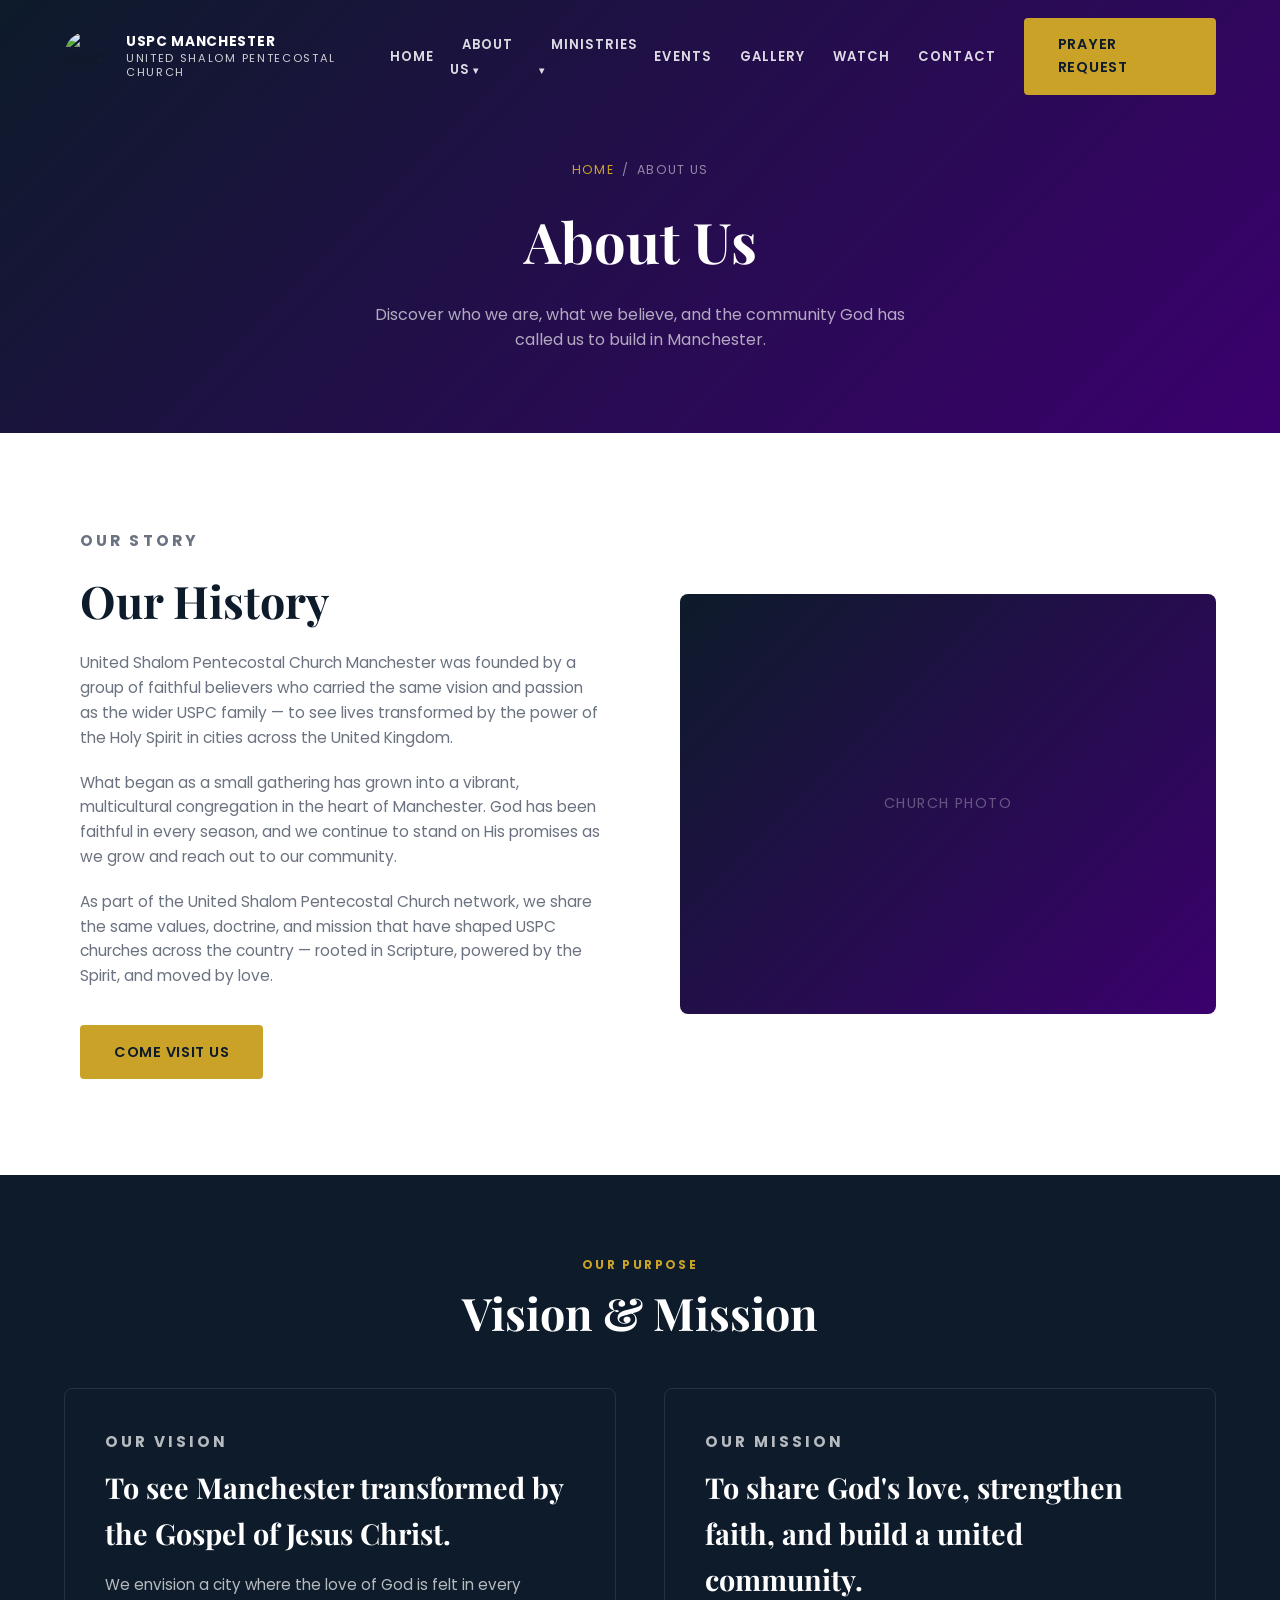
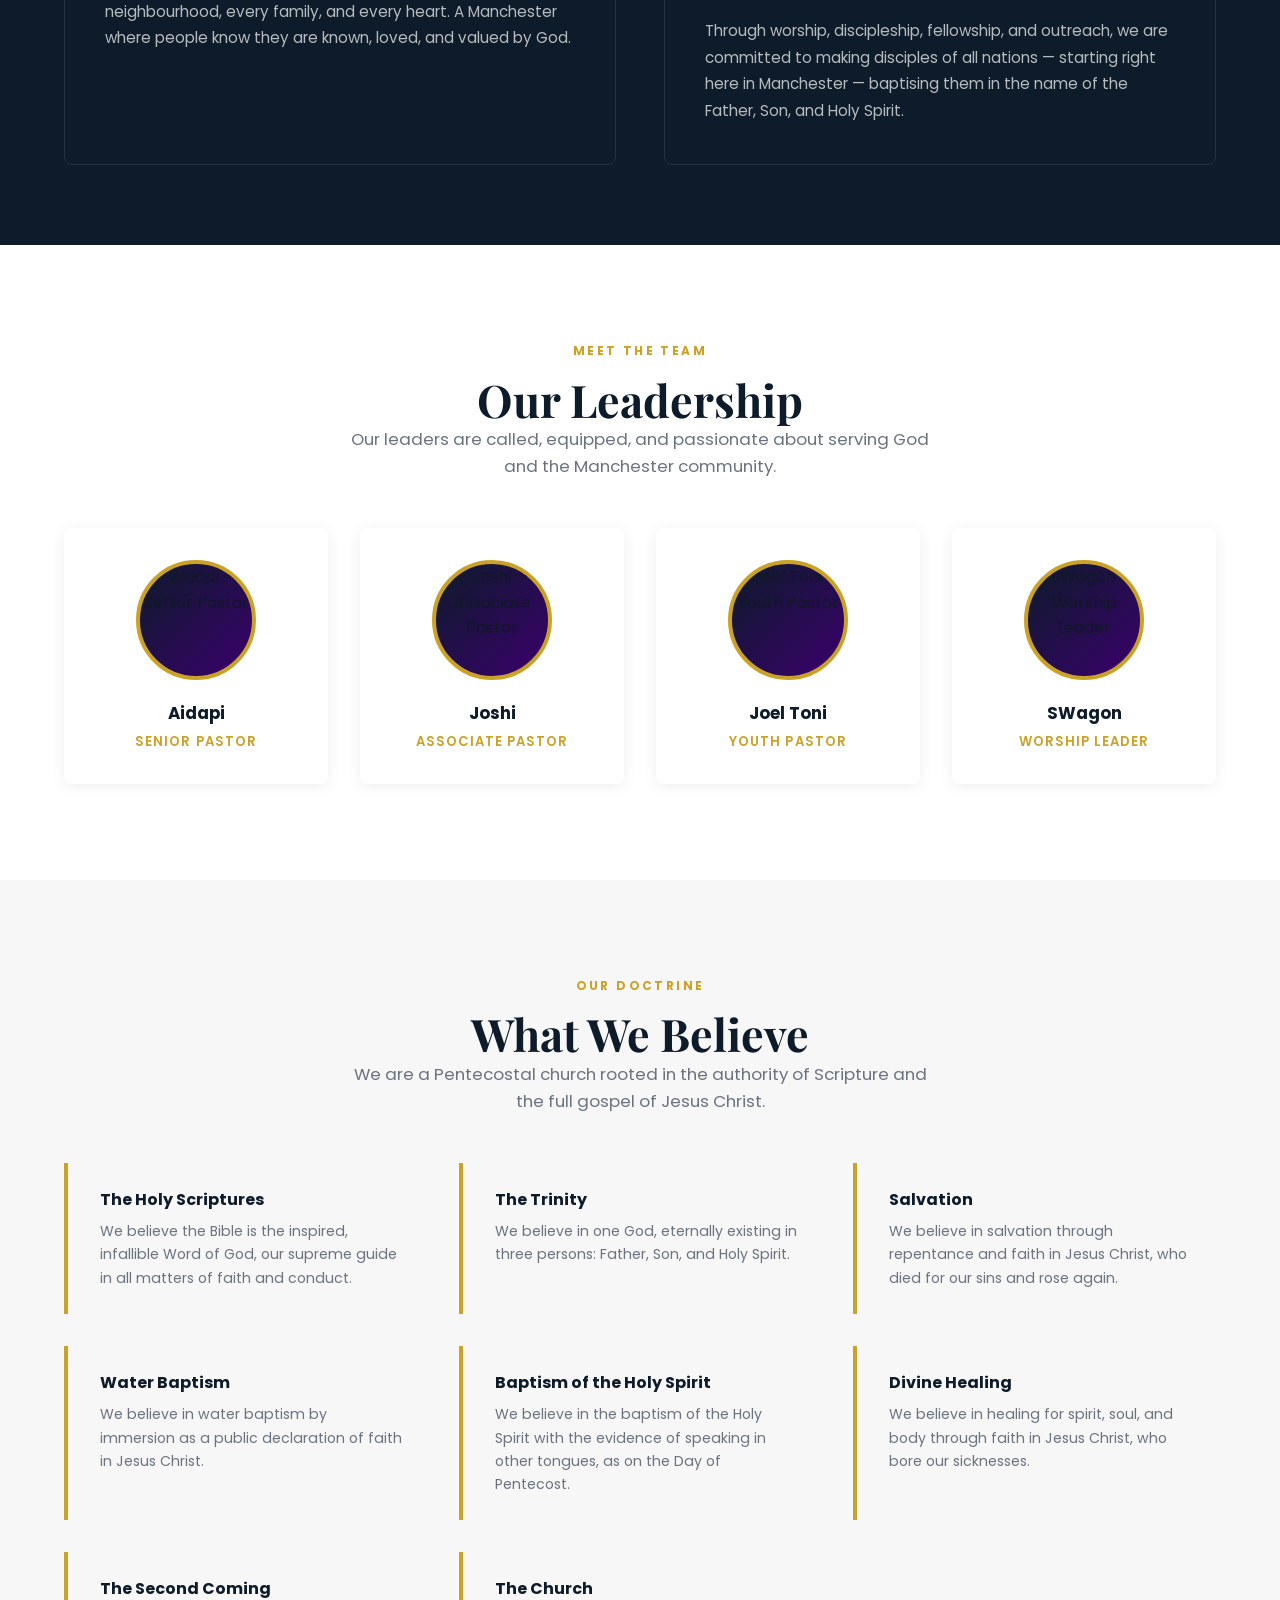
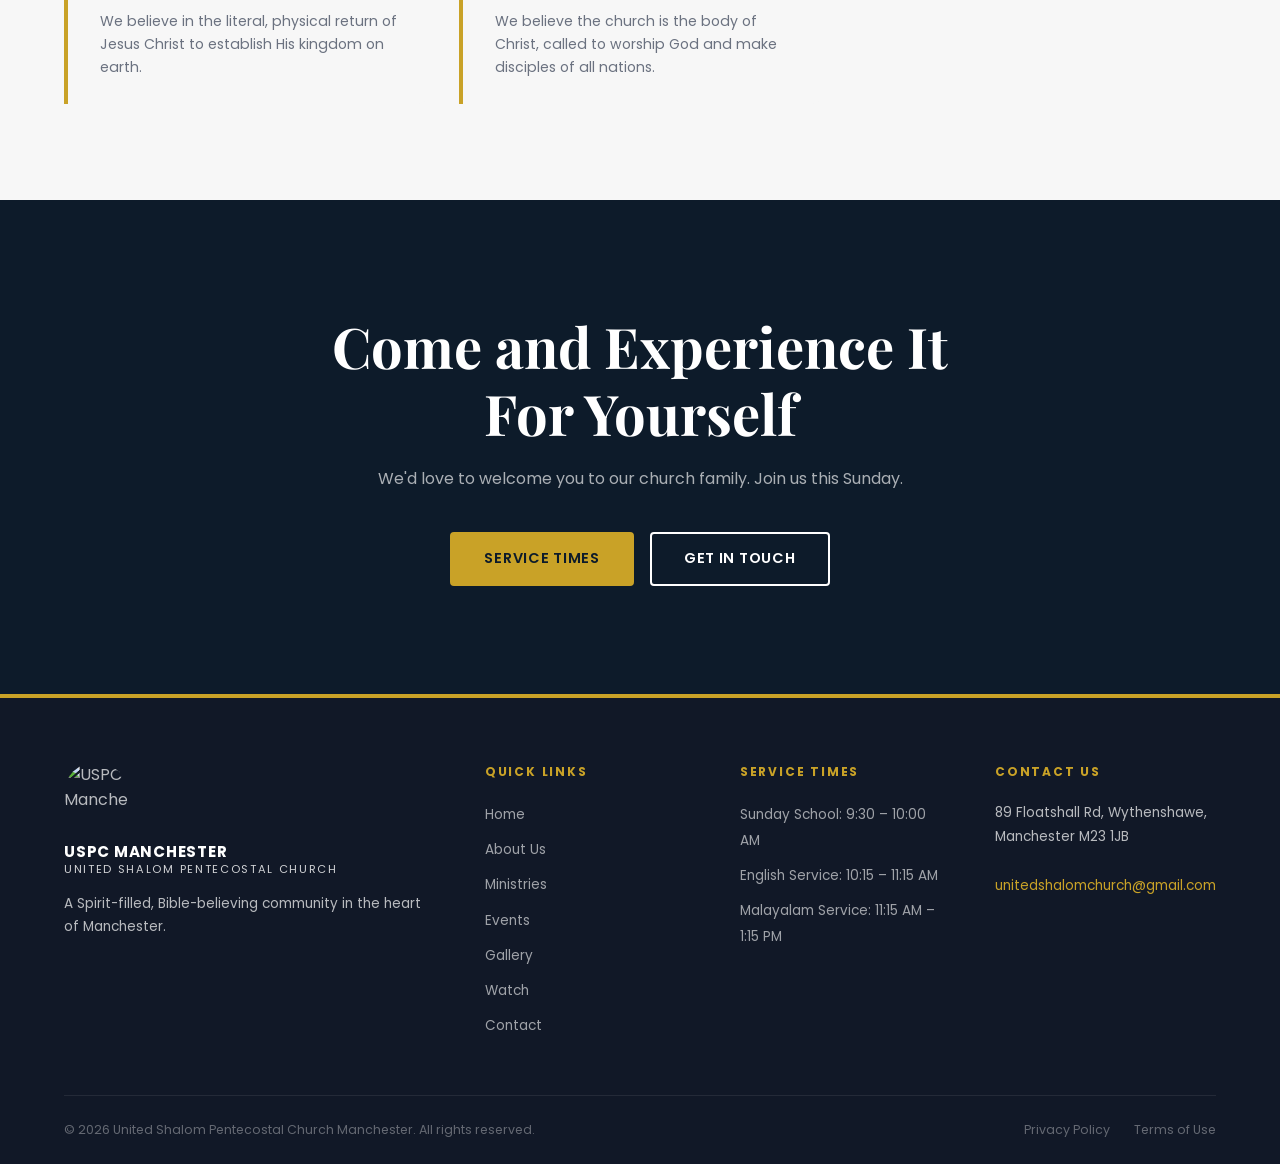
==== about.html @ a1128b27 "Add YouTube integration — Watch page, live widget, and gallery videos New watch.html page with live " ====
<!DOCTYPE html>
<html lang="en">
<head>
  <meta charset="UTF-8" />
  <meta name="viewport" content="width=device-width, initial-scale=1.0" />
  <title>About Us — USPC Manchester</title>
  <meta name="description" content="Learn about United Shalom Pentecostal Church Manchester — our history, vision, mission, leadership, and what we believe." />
  <link rel="preconnect" href="https://fonts.googleapis.com" />
  <link rel="preconnect" href="https://fonts.gstatic.com" crossorigin />
  <link href="https://fonts.googleapis.com/css2?family=Playfair+Display:wght@700&family=Poppins:wght@300;400;600;700&display=swap" rel="stylesheet" />
  <link rel="stylesheet" href="css/styles.css" />
  <link rel="icon" href="https://uspcliverpool.com/wp-content/uploads/2024/11/cropped-cropped-Untitled-1-179x179.png" />
  <style>
    .beliefs-grid {
      display: grid;
      grid-template-columns: repeat(auto-fit, minmax(280px, 1fr));
      gap: 2rem;
      margin-top: 3rem;
    }
    .belief-card {
      border-left: 4px solid var(--gold);
      padding: 1.5rem 1.5rem 1.5rem 2rem;
      background: var(--offwhite);
      border-radius: 0 8px 8px 0;
    }
    .belief-card h3 {
      font-size: 1rem;
      font-weight: 700;
      color: var(--navy);
      margin-bottom: 0.5rem;
    }
    .belief-card p { font-size: 0.88rem; color: var(--gray); line-height: 1.65; }

    .vision-mission {
      background: var(--navy);
      padding: 5rem 0;
    }
    .vm-grid {
      display: grid;
      grid-template-columns: 1fr 1fr;
      gap: 3rem;
    }
    .vm-card {
      padding: 2.5rem;
      border: 1px solid rgba(255,255,255,0.1);
      border-radius: 8px;
    }
    .vm-card h2 {
      font-family: 'Playfair Display', serif;
      font-size: 1.8rem;
      color: var(--white);
      margin-bottom: 1rem;
    }
    .vm-card p { color: rgba(255,255,255,0.7); font-size: 0.95rem; line-height: 1.75; }
    .vm-card .section-label { margin-bottom: 0.5rem; }

    .leadership-section { padding: 6rem 0; }
    .leadership-grid {
      display: grid;
      grid-template-columns: repeat(auto-fit, minmax(220px, 1fr));
      gap: 2rem;
      margin-top: 3rem;
    }
    .leader-card {
      text-align: center;
      padding: 2rem 1.5rem;
      background: var(--white);
      border-radius: 8px;
      box-shadow: 0 2px 16px rgba(0,0,0,0.07);
      transition: transform 0.3s ease;
    }
    .leader-card:hover { transform: translateY(-5px); }
    .leader-avatar {
      width: 120px;
      height: 120px;
      border-radius: 50%;
      margin: 0 auto 1.25rem;
      display: block;
      object-fit: cover;
      object-position: top center;
      border: 4px solid var(--gold);
      background: linear-gradient(135deg, var(--navy), var(--purple));
    }
    .leader-card h3 { font-size: 1.05rem; font-weight: 700; color: var(--navy); }
    .leader-card p { font-size: 0.82rem; color: var(--gold); font-weight: 600; letter-spacing: 0.08em; text-transform: uppercase; margin-top: 0.25rem; }

    @media (max-width: 640px) {
      .vm-grid { grid-template-columns: 1fr; }
    }
  </style>
</head>
<body>

  <!-- NAVBAR -->
  <nav class="navbar scrolled" id="navbar">
    <div class="container">
      <a href="index.html" class="nav-logo">
        <img src="https://uspcliverpool.com/wp-content/uploads/2024/11/cropped-cropped-Untitled-1-179x179.png" alt="USPC Manchester Logo" />
        <div class="nav-logo-text">USPC Manchester<span>United Shalom Pentecostal Church</span></div>
      </a>
      <ul class="nav-menu" id="nav-menu">
        <li><a href="index.html">Home</a></li>
        <li class="has-dropdown"><a href="about.html">About Us</a>
          <ul class="dropdown-menu">
            <li><a href="#history">Our History</a></li>
            <li><a href="#vision">Vision &amp; Mission</a></li>
            <li><a href="#leadership">Leadership</a></li>
            <li><a href="#beliefs">What We Believe</a></li>
          </ul>
        </li>
        <li class="has-dropdown"><a href="ministries.html">Ministries</a>
          <ul class="dropdown-menu">
            <li><a href="ministries.html#worship">Worship</a></li>
            <li><a href="ministries.html#youth">Youth &amp; Children</a></li>
            <li><a href="ministries.html#women">Women's Ministry</a></li>
            <li><a href="ministries.html#men">Men's Ministry</a></li>
            <li><a href="ministries.html#outreach">Community Outreach</a></li>
          </ul>
        </li>
        <li><a href="events.html">Events</a></li>
        <li><a href="gallery.html">Gallery</a></li>
        <li><a href="watch.html">Watch</a></li>
        <li><a href="contact.html">Contact</a></li>
      </ul>
      <a href="contact.html#prayer" class="btn btn-gold nav-cta">Prayer Request</a>
      <button class="hamburger" id="hamburger" aria-label="Toggle menu"><span></span><span></span><span></span></button>
    </div>
  </nav>

  <!-- PAGE BANNER -->
  <div class="page-banner">
    <div class="container">
      <div class="breadcrumb"><a href="index.html">Home</a><span>About Us</span></div>
      <h1>About Us</h1>
      <p>Discover who we are, what we believe, and the community God has called us to build in Manchester.</p>
    </div>
  </div>

  <!-- HISTORY -->
  <section style="padding: 6rem 0;" id="history">
    <div class="container">
      <div class="about-grid">
        <div class="about-content reveal">
          <p class="section-label">Our Story</p>
          <h2 class="section-title">Our History</h2>
          <p>
            United Shalom Pentecostal Church Manchester was founded by a group of faithful believers
            who carried the same vision and passion as the wider USPC family — to see lives transformed
            by the power of the Holy Spirit in cities across the United Kingdom.
          </p>
          <p>
            What began as a small gathering has grown into a vibrant, multicultural congregation in the
            heart of Manchester. God has been faithful in every season, and we continue to stand on His
            promises as we grow and reach out to our community.
          </p>
          <p>
            As part of the United Shalom Pentecostal Church network, we share the same values, doctrine,
            and mission that have shaped USPC churches across the country — rooted in Scripture, powered
            by the Spirit, and moved by love.
          </p>
          <a href="contact.html" class="btn btn-gold" style="margin-top:1rem">Come Visit Us</a>
        </div>
        <div class="about-image reveal" style="display:block">
          <div class="about-image-placeholder" style="height:420px">Church Photo</div>
        </div>
      </div>
    </div>
  </section>

  <!-- VISION & MISSION -->
  <section class="vision-mission" id="vision">
    <div class="container">
      <div style="text-align:center;margin-bottom:3rem" class="reveal">
        <p class="section-label">Our Purpose</p>
        <h2 class="section-title light">Vision &amp; Mission</h2>
      </div>
      <div class="vm-grid reveal">
        <div class="vm-card">
          <p class="section-label">Our Vision</p>
          <h2>To see Manchester transformed by the Gospel of Jesus Christ.</h2>
          <p>
            We envision a city where the love of God is felt in every neighbourhood, every family,
            and every heart. A Manchester where people know they are known, loved, and valued by God.
          </p>
        </div>
        <div class="vm-card">
          <p class="section-label">Our Mission</p>
          <h2>To share God's love, strengthen faith, and build a united community.</h2>
          <p>
            Through worship, discipleship, fellowship, and outreach, we are committed to making
            disciples of all nations — starting right here in Manchester — baptising them in the
            name of the Father, Son, and Holy Spirit.
          </p>
        </div>
      </div>
    </div>
  </section>

  <!-- LEADERSHIP -->
  <section class="leadership-section" id="leadership">
    <div class="container">
      <div class="reveal" style="text-align:center">
        <p class="section-label">Meet the Team</p>
        <h2 class="section-title">Our Leadership</h2>
        <p class="section-subtitle" style="margin:0 auto">
          Our leaders are called, equipped, and passionate about serving God and the Manchester community.
        </p>
      </div>
      <div class="leadership-grid">
        <div class="leader-card reveal">
          <img class="leader-avatar"
               src="pictures/leadership/Aidapi.jpeg"
               alt="Aidapi — Senior Pastor" />
          <h3>Aidapi</h3>
          <p>Senior Pastor</p>
        </div>
        <div class="leader-card reveal">
          <img class="leader-avatar"
               src="pictures/leadership/Joshi.jpeg"
               alt="Joshi — Associate Pastor" />
          <h3>Joshi</h3>
          <p>Associate Pastor</p>
        </div>
        <div class="leader-card reveal">
          <img class="leader-avatar"
               src="pictures/leadership/Joel%20Toni.jpeg"
               alt="Joel Toni — Youth Pastor" />
          <h3>Joel Toni</h3>
          <p>Youth Pastor</p>
        </div>
        <div class="leader-card reveal">
          <img class="leader-avatar"
               src="pictures/leadership/SWagon.jpeg"
               alt="SWagon — Worship Leader" />
          <h3>SWagon</h3>
          <p>Worship Leader</p>
        </div>
      </div>
    </div>
  </section>

  <!-- WHAT WE BELIEVE -->
  <section style="padding: 6rem 0; background: var(--offwhite);" id="beliefs">
    <div class="container">
      <div class="reveal" style="text-align:center;margin-bottom:1rem">
        <p class="section-label">Our Doctrine</p>
        <h2 class="section-title">What We Believe</h2>
        <p class="section-subtitle" style="margin:0 auto">
          We are a Pentecostal church rooted in the authority of Scripture and the full gospel of Jesus Christ.
        </p>
      </div>
      <div class="beliefs-grid">
        <div class="belief-card reveal">
          <h3>The Holy Scriptures</h3>
          <p>We believe the Bible is the inspired, infallible Word of God, our supreme guide in all matters of faith and conduct.</p>
        </div>
        <div class="belief-card reveal">
          <h3>The Trinity</h3>
          <p>We believe in one God, eternally existing in three persons: Father, Son, and Holy Spirit.</p>
        </div>
        <div class="belief-card reveal">
          <h3>Salvation</h3>
          <p>We believe in salvation through repentance and faith in Jesus Christ, who died for our sins and rose again.</p>
        </div>
        <div class="belief-card reveal">
          <h3>Water Baptism</h3>
          <p>We believe in water baptism by immersion as a public declaration of faith in Jesus Christ.</p>
        </div>
        <div class="belief-card reveal">
          <h3>Baptism of the Holy Spirit</h3>
          <p>We believe in the baptism of the Holy Spirit with the evidence of speaking in other tongues, as on the Day of Pentecost.</p>
        </div>
        <div class="belief-card reveal">
          <h3>Divine Healing</h3>
          <p>We believe in healing for spirit, soul, and body through faith in Jesus Christ, who bore our sicknesses.</p>
        </div>
        <div class="belief-card reveal">
          <h3>The Second Coming</h3>
          <p>We believe in the literal, physical return of Jesus Christ to establish His kingdom on earth.</p>
        </div>
        <div class="belief-card reveal">
          <h3>The Church</h3>
          <p>We believe the church is the body of Christ, called to worship God and make disciples of all nations.</p>
        </div>
      </div>
    </div>
  </section>

  <!-- CTA -->
  <section class="connect-section">
    <div class="container">
      <h2 class="reveal">Come and Experience It For Yourself</h2>
      <p class="reveal">We'd love to welcome you to our church family. Join us this Sunday.</p>
      <div class="connect-actions reveal">
        <a href="index.html#services" class="btn btn-gold">Service Times</a>
        <a href="contact.html" class="btn btn-outline-white">Get In Touch</a>
      </div>
    </div>
  </section>

  <!-- FOOTER -->
  <footer class="footer">
    <div class="container">
      <div class="footer-grid">
        <div class="footer-brand">
          <img src="https://uspcliverpool.com/wp-content/uploads/2024/11/cropped-cropped-Untitled-1-179x179.png" alt="USPC Manchester" />
          <div class="nav-logo-text">USPC Manchester<span>United Shalom Pentecostal Church</span></div>
          <p>A Spirit-filled, Bible-believing community in the heart of Manchester.</p>
        </div>
        <div class="footer-col">
          <h4>Quick Links</h4>
          <ul>
            <li><a href="index.html">Home</a></li>
            <li><a href="about.html">About Us</a></li>
            <li><a href="ministries.html">Ministries</a></li>
            <li><a href="events.html">Events</a></li>
            <li><a href="gallery.html">Gallery</a></li>
            <li><a href="watch.html">Watch</a></li>
            <li><a href="contact.html">Contact</a></li>
          </ul>
        </div>
        <div class="footer-col">
          <h4>Service Times</h4>
          <ul>
            <li><a href="index.html#services">Sunday School: 9:30 – 10:00 AM</a></li>
            <li><a href="index.html#services">English Service: 10:15 – 11:15 AM</a></li>
            <li><a href="index.html#services">Malayalam Service: 11:15 AM – 1:15 PM</a></li>
          </ul>
        </div>
        <div class="footer-col">
          <h4>Contact Us</h4>
          <p>89 Floatshall Rd, Wythenshawe,<br />Manchester M23 1JB</p>
          <br />
          <p><a href="mailto:unitedshalomchurch@gmail.com" style="color:var(--gold)">unitedshalomchurch@gmail.com</a></p>
        </div>
      </div>
      <div class="footer-bottom">
        <p>&copy; <span class="current-year"></span> United Shalom Pentecostal Church Manchester. All rights reserved.</p>
        <div class="footer-bottom-links"><a href="#">Privacy Policy</a><a href="#">Terms of Use</a></div>
      </div>
    </div>
  </footer>

  <script src="js/main.js"></script>
</body>
</html>
---- css/styles.css ----
/* ===== USPC MANCHESTER — MAIN STYLESHEET ===== */

/* Google Fonts imported via HTML */

:root {
  --navy:    #0d1b2a;
  --purple:  #3b006e;
  --gold:    #c9a227;
  --gold-lt: #e8c653;
  --white:   #ffffff;
  --offwhite:#f7f7f7;
  --gray:    #6b7280;
  --dark:    #111827;
  --border:  #e5e7eb;
}

*, *::before, *::after { box-sizing: border-box; margin: 0; padding: 0; }

html { scroll-behavior: smooth; }

body {
  font-family: 'Poppins', sans-serif;
  color: var(--dark);
  background: var(--white);
  line-height: 1.6;
  overflow-x: hidden;
}

img { max-width: 100%; display: block; }

a { text-decoration: none; color: inherit; }

/* ===== UTILITY ===== */
.container { max-width: 1200px; margin: 0 auto; padding: 0 1.5rem; }

.section-label {
  font-size: 0.75rem;
  font-weight: 700;
  letter-spacing: 0.2em;
  text-transform: uppercase;
  color: var(--gold);
  margin-bottom: 0.75rem;
}

.section-title {
  font-family: 'Playfair Display', serif;
  font-size: clamp(2rem, 4vw, 2.8rem);
  font-weight: 700;
  line-height: 1.2;
  color: var(--navy);
}

.section-title.light { color: var(--white); }

.section-subtitle {
  font-size: 1.05rem;
  color: var(--gray);
  margin-top: 1rem;
  max-width: 600px;
}

.section-subtitle.light { color: rgba(255,255,255,0.75); }

.btn {
  display: inline-block;
  padding: 0.85rem 2rem;
  border-radius: 4px;
  font-weight: 600;
  font-size: 0.9rem;
  letter-spacing: 0.05em;
  text-transform: uppercase;
  transition: all 0.25s ease;
  cursor: pointer;
  border: 2px solid transparent;
}

.btn-gold {
  background: var(--gold);
  color: var(--navy);
  border-color: var(--gold);
}
.btn-gold:hover { background: var(--gold-lt); border-color: var(--gold-lt); }

.btn-outline-white {
  background: transparent;
  color: var(--white);
  border-color: var(--white);
}
.btn-outline-white:hover { background: var(--white); color: var(--navy); }

.btn-outline-gold {
  background: transparent;
  color: var(--gold);
  border-color: var(--gold);
}
.btn-outline-gold:hover { background: var(--gold); color: var(--navy); }

.btn-navy {
  background: var(--navy);
  color: var(--white);
  border-color: var(--navy);
}
.btn-navy:hover { background: var(--purple); border-color: var(--purple); }

/* ===== NAVIGATION ===== */
.navbar {
  position: fixed;
  top: 0; left: 0; right: 0;
  z-index: 1000;
  padding: 1.1rem 0;
  transition: background 0.3s ease, padding 0.3s ease, box-shadow 0.3s ease;
}

.navbar.scrolled {
  background: var(--navy);
  padding: 0.7rem 0;
  box-shadow: 0 4px 20px rgba(0,0,0,0.3);
}

.navbar .container {
  display: flex;
  align-items: center;
  justify-content: space-between;
}

.nav-logo {
  display: flex;
  align-items: center;
  gap: 0.75rem;
}

.nav-logo img {
  width: 50px;
  height: 50px;
  border-radius: 50%;
  object-fit: cover;
}

.nav-logo-text {
  color: var(--white);
  font-size: 0.85rem;
  font-weight: 700;
  line-height: 1.3;
  text-transform: uppercase;
  letter-spacing: 0.05em;
}

.nav-logo-text span {
  display: block;
  font-weight: 400;
  font-size: 0.7rem;
  opacity: 0.8;
  letter-spacing: 0.15em;
}

.nav-menu {
  display: flex;
  list-style: none;
  gap: 0.25rem;
  align-items: center;
}

.nav-menu li a {
  color: rgba(255,255,255,0.85);
  font-size: 0.82rem;
  font-weight: 600;
  letter-spacing: 0.08em;
  text-transform: uppercase;
  padding: 0.5rem 0.75rem;
  border-radius: 4px;
  transition: color 0.2s ease;
}

.nav-menu li a:hover { color: var(--gold); }

.nav-menu li.has-dropdown { position: relative; }

.nav-menu li.has-dropdown > a::after {
  content: ' ▾';
  font-size: 0.65rem;
}

.dropdown-menu {
  display: none;
  position: absolute;
  top: calc(100% + 0.5rem);
  left: 0;
  background: var(--navy);
  border-top: 3px solid var(--gold);
  min-width: 180px;
  list-style: none;
  box-shadow: 0 8px 24px rgba(0,0,0,0.3);
  border-radius: 0 0 6px 6px;
  overflow: hidden;
}

.nav-menu li.has-dropdown:hover .dropdown-menu { display: block; }

.dropdown-menu li a {
  display: block;
  padding: 0.65rem 1.2rem;
  font-size: 0.8rem;
  color: rgba(255,255,255,0.85);
  transition: background 0.2s ease, color 0.2s ease;
}

.dropdown-menu li a:hover { background: var(--purple); color: var(--gold); }

.nav-cta { margin-left: 1rem; }

.hamburger {
  display: none;
  flex-direction: column;
  gap: 5px;
  cursor: pointer;
  padding: 0.4rem;
}
.hamburger span {
  display: block;
  width: 24px;
  height: 2px;
  background: var(--white);
  border-radius: 2px;
  transition: all 0.3s ease;
}
.hamburger.active span:nth-child(1) { transform: rotate(45deg) translate(5px, 5px); }
.hamburger.active span:nth-child(2) { opacity: 0; }
.hamburger.active span:nth-child(3) { transform: rotate(-45deg) translate(5px, -5px); }

/* ===== HERO ===== */
.hero {
  min-height: 100vh;
  position: relative;
  display: flex;
  align-items: center;
  background: linear-gradient(135deg, #0d1b2a 0%, #1a0a3e 50%, #0d1b2a 100%);
  overflow: hidden;
}

.hero-bg-pattern {
  position: absolute;
  inset: 0;
  background-image:
    radial-gradient(circle at 20% 50%, rgba(59, 0, 110, 0.4) 0%, transparent 50%),
    radial-gradient(circle at 80% 20%, rgba(201, 162, 39, 0.15) 0%, transparent 40%),
    radial-gradient(circle at 60% 80%, rgba(59, 0, 110, 0.3) 0%, transparent 40%);
}

.hero-content {
  position: relative;
  z-index: 2;
  padding: 8rem 0 5rem;
}

.hero-eyebrow {
  display: inline-flex;
  align-items: center;
  gap: 0.75rem;
  font-size: 0.75rem;
  font-weight: 700;
  letter-spacing: 0.25em;
  text-transform: uppercase;
  color: var(--gold);
  margin-bottom: 1.5rem;
}

.hero-eyebrow::before, .hero-eyebrow::after {
  content: '';
  display: block;
  width: 40px;
  height: 1px;
  background: var(--gold);
}

.hero-title {
  font-family: 'Playfair Display', serif;
  font-size: clamp(2.5rem, 6vw, 4.5rem);
  font-weight: 700;
  color: var(--white);
  line-height: 1.1;
  margin-bottom: 1.5rem;
  max-width: 750px;
}

.hero-title em {
  font-style: normal;
  color: var(--gold);
}

.hero-verse {
  font-size: 1rem;
  color: rgba(255,255,255,0.65);
  font-style: italic;
  margin-bottom: 0.4rem;
  max-width: 600px;
}

.hero-verse-ref {
  font-size: 0.8rem;
  font-weight: 700;
  letter-spacing: 0.1em;
  color: var(--gold);
  margin-bottom: 2.5rem;
}

.hero-actions { display: flex; gap: 1rem; flex-wrap: wrap; }

.hero-scroll {
  position: absolute;
  bottom: 2.5rem;
  left: 50%;
  transform: translateX(-50%);
  z-index: 2;
  display: flex;
  flex-direction: column;
  align-items: center;
  gap: 0.5rem;
  color: rgba(255,255,255,0.5);
  font-size: 0.7rem;
  letter-spacing: 0.15em;
  text-transform: uppercase;
  animation: bounce 2s infinite;
}

.hero-scroll::after {
  content: '';
  display: block;
  width: 1px;
  height: 40px;
  background: rgba(255,255,255,0.3);
}

@keyframes bounce {
  0%, 100% { transform: translateX(-50%) translateY(0); }
  50% { transform: translateX(-50%) translateY(-6px); }
}

/* ===== WELCOME STRIP ===== */
.welcome-strip {
  background: var(--gold);
  padding: 1.25rem 0;
  text-align: center;
}

.welcome-strip p {
  font-size: 0.9rem;
  font-weight: 600;
  letter-spacing: 0.1em;
  text-transform: uppercase;
  color: var(--navy);
}

/* ===== ABOUT / WELCOME ===== */
.about-section { padding: 6rem 0; }

.about-grid {
  display: grid;
  grid-template-columns: 1fr 1fr;
  gap: 5rem;
  align-items: center;
}

.about-image {
  position: relative;
}

.about-image-main {
  width: 100%;
  height: 480px;
  object-fit: cover;
  border-radius: 8px;
}

.about-image-placeholder {
  width: 100%;
  height: 480px;
  background: linear-gradient(135deg, var(--navy), var(--purple));
  border-radius: 8px;
  display: flex;
  align-items: center;
  justify-content: center;
  color: rgba(255,255,255,0.3);
  font-size: 0.9rem;
  letter-spacing: 0.1em;
  text-transform: uppercase;
}

.about-badge {
  position: absolute;
  bottom: -1.5rem;
  right: -1.5rem;
  background: var(--gold);
  color: var(--navy);
  padding: 1.5rem;
  border-radius: 8px;
  text-align: center;
  min-width: 140px;
}

.about-badge .year {
  font-family: 'Playfair Display', serif;
  font-size: 2.5rem;
  font-weight: 700;
  line-height: 1;
  display: block;
}

.about-badge .year-label {
  font-size: 0.7rem;
  font-weight: 700;
  letter-spacing: 0.12em;
  text-transform: uppercase;
  margin-top: 0.25rem;
}

.about-content { padding-left: 1rem; }
.about-content .section-title { margin-bottom: 1.5rem; }

.about-content p {
  color: var(--gray);
  margin-bottom: 1.25rem;
  font-size: 0.97rem;
}

.about-values {
  display: grid;
  grid-template-columns: 1fr 1fr;
  gap: 1rem;
  margin: 2rem 0;
}

.value-item {
  display: flex;
  align-items: flex-start;
  gap: 0.75rem;
}

.value-icon {
  width: 36px;
  height: 36px;
  background: rgba(201, 162, 39, 0.12);
  border-radius: 50%;
  display: flex;
  align-items: center;
  justify-content: center;
  flex-shrink: 0;
  font-size: 1rem;
}

.value-item h4 {
  font-size: 0.85rem;
  font-weight: 700;
  color: var(--navy);
  margin-bottom: 0.2rem;
}

.value-item p { font-size: 0.8rem; color: var(--gray); margin: 0; }

/* ===== SERVICES / TIMES ===== */
.services-section {
  padding: 6rem 0;
  background: var(--navy);
  position: relative;
  overflow: hidden;
}

.services-section::before {
  content: '';
  position: absolute;
  top: -50%;
  right: -10%;
  width: 600px;
  height: 600px;
  border-radius: 50%;
  background: radial-gradient(circle, rgba(59,0,110,0.5) 0%, transparent 70%);
}

.services-header {
  text-align: center;
  margin-bottom: 4rem;
  position: relative;
  z-index: 1;
}

.services-grid {
  display: grid;
  grid-template-columns: repeat(auto-fit, minmax(230px, 1fr));
  gap: 1.5rem;
  position: relative;
  z-index: 1;
}

.service-card {
  background: rgba(255,255,255,0.05);
  border: 1px solid rgba(255,255,255,0.1);
  border-radius: 8px;
  padding: 2rem 1.5rem;
  text-align: center;
  transition: background 0.3s ease, transform 0.3s ease;
}

.service-card:hover {
  background: rgba(201, 162, 39, 0.1);
  border-color: rgba(201, 162, 39, 0.3);
  transform: translateY(-4px);
}

.service-card-icon {
  font-size: 2rem;
  margin-bottom: 1rem;
}

.service-card h3 {
  font-size: 1rem;
  font-weight: 700;
  text-transform: uppercase;
  letter-spacing: 0.08em;
  color: var(--gold);
  margin-bottom: 0.5rem;
}

.service-card .day {
  font-size: 0.8rem;
  color: rgba(255,255,255,0.5);
  text-transform: uppercase;
  letter-spacing: 0.1em;
  margin-bottom: 0.75rem;
}

.service-card .time {
  font-family: 'Playfair Display', serif;
  font-size: 1.4rem;
  color: var(--white);
  font-weight: 700;
}

.service-card .time-note {
  font-size: 0.75rem;
  color: rgba(255,255,255,0.5);
  margin-top: 0.25rem;
}

/* ===== MINISTRIES ===== */
.ministries-section { padding: 6rem 0; background: var(--offwhite); }

.ministries-header {
  text-align: center;
  margin-bottom: 3.5rem;
}

.ministries-grid {
  display: grid;
  grid-template-columns: repeat(auto-fit, minmax(260px, 1fr));
  gap: 2rem;
}

.ministry-card {
  background: var(--white);
  border-radius: 8px;
  overflow: hidden;
  box-shadow: 0 2px 16px rgba(0,0,0,0.07);
  transition: transform 0.3s ease, box-shadow 0.3s ease;
}

.ministry-card:hover {
  transform: translateY(-6px);
  box-shadow: 0 12px 40px rgba(0,0,0,0.12);
}

.ministry-card-img {
  height: 200px;
  background: linear-gradient(135deg, var(--navy), var(--purple));
  display: flex;
  align-items: center;
  justify-content: center;
  font-size: 3rem;
}

.ministry-card-body { padding: 1.75rem; }

.ministry-card-body h3 {
  font-size: 1.1rem;
  font-weight: 700;
  color: var(--navy);
  margin-bottom: 0.5rem;
}

.ministry-card-body p {
  font-size: 0.88rem;
  color: var(--gray);
  line-height: 1.65;
}

.ministry-card-link {
  display: inline-flex;
  align-items: center;
  gap: 0.4rem;
  font-size: 0.8rem;
  font-weight: 700;
  letter-spacing: 0.08em;
  text-transform: uppercase;
  color: var(--gold);
  margin-top: 1rem;
  transition: gap 0.2s ease;
}
.ministry-card-link:hover { gap: 0.75rem; }
.ministry-card-link::after { content: '→'; }

/* ===== EVENTS ===== */
.events-section { padding: 6rem 0; }

.events-header {
  display: flex;
  align-items: flex-end;
  justify-content: space-between;
  margin-bottom: 3rem;
  flex-wrap: wrap;
  gap: 1.5rem;
}

.events-grid {
  display: grid;
  grid-template-columns: repeat(auto-fit, minmax(300px, 1fr));
  gap: 2rem;
}

.event-card {
  display: flex;
  gap: 1.25rem;
  border: 1px solid var(--border);
  border-radius: 8px;
  padding: 1.5rem;
  transition: border-color 0.2s ease, box-shadow 0.2s ease;
}

.event-card:hover {
  border-color: var(--gold);
  box-shadow: 0 4px 20px rgba(0,0,0,0.08);
}

.event-date {
  flex-shrink: 0;
  width: 60px;
  text-align: center;
  background: var(--navy);
  border-radius: 6px;
  padding: 0.6rem 0.5rem;
  color: var(--white);
  display: flex;
  flex-direction: column;
  align-items: center;
  justify-content: center;
}

.event-date .month {
  font-size: 0.6rem;
  font-weight: 700;
  letter-spacing: 0.12em;
  text-transform: uppercase;
  color: var(--gold);
}

.event-date .day {
  font-family: 'Playfair Display', serif;
  font-size: 1.8rem;
  font-weight: 700;
  line-height: 1;
}

.event-info h3 {
  font-size: 1rem;
  font-weight: 700;
  color: var(--navy);
  margin-bottom: 0.4rem;
}

.event-info .event-meta {
  font-size: 0.78rem;
  color: var(--gold);
  font-weight: 600;
  text-transform: uppercase;
  letter-spacing: 0.08em;
  margin-bottom: 0.5rem;
}

.event-info p {
  font-size: 0.85rem;
  color: var(--gray);
}

/* ===== QUOTE / SCRIPTURE BANNER ===== */
.scripture-banner {
  padding: 6rem 0;
  background: var(--purple);
  text-align: center;
  position: relative;
  overflow: hidden;
}

.scripture-banner::before {
  content: '"';
  position: absolute;
  top: -2rem;
  left: 50%;
  transform: translateX(-50%);
  font-family: 'Playfair Display', serif;
  font-size: 20rem;
  color: rgba(255,255,255,0.03);
  line-height: 1;
  pointer-events: none;
}

.scripture-banner blockquote {
  position: relative;
  z-index: 1;
  max-width: 800px;
  margin: 0 auto;
}

.scripture-banner blockquote p {
  font-family: 'Playfair Display', serif;
  font-size: clamp(1.4rem, 3vw, 2rem);
  color: var(--white);
  line-height: 1.6;
  margin-bottom: 1.5rem;
  font-style: italic;
}

.scripture-banner blockquote cite {
  font-size: 0.85rem;
  font-weight: 700;
  letter-spacing: 0.2em;
  text-transform: uppercase;
  color: var(--gold);
  font-style: normal;
}

/* ===== GALLERY PREVIEW ===== */
.gallery-section { padding: 6rem 0; background: var(--offwhite); }

.gallery-header {
  text-align: center;
  margin-bottom: 3rem;
}

.gallery-grid {
  display: grid;
  grid-template-columns: repeat(4, 1fr);
  grid-template-rows: 200px 200px;
  gap: 0.75rem;
}

.gallery-item {
  background: linear-gradient(135deg, var(--navy), var(--purple));
  border-radius: 6px;
  overflow: hidden;
  display: flex;
  align-items: center;
  justify-content: center;
  color: rgba(255,255,255,0.2);
  font-size: 0.75rem;
  letter-spacing: 0.12em;
  text-transform: uppercase;
  transition: opacity 0.3s ease;
  cursor: pointer;
}

.gallery-item:hover { opacity: 0.85; }
.gallery-item:nth-child(1) { grid-column: span 2; grid-row: span 2; }
.gallery-item:nth-child(2) { background: linear-gradient(135deg, #1a0a3e, #0d1b2a); }
.gallery-item:nth-child(4) { background: linear-gradient(135deg, #2d0050, #0d1b2a); }

.gallery-cta { text-align: center; margin-top: 2.5rem; }

/* ===== CONNECT CTA ===== */
.connect-section {
  padding: 7rem 0;
  background: var(--navy);
  text-align: center;
  position: relative;
  overflow: hidden;
}

.connect-section::after {
  content: '';
  position: absolute;
  bottom: 0;
  left: 0;
  right: 0;
  height: 4px;
  background: var(--gold);
}

.connect-section h2 {
  font-family: 'Playfair Display', serif;
  font-size: clamp(2rem, 5vw, 3.5rem);
  color: var(--white);
  max-width: 700px;
  margin: 0 auto 1.25rem;
  line-height: 1.2;
}

.connect-section p {
  color: rgba(255,255,255,0.65);
  max-width: 550px;
  margin: 0 auto 2.5rem;
}

.connect-actions { display: flex; justify-content: center; gap: 1rem; flex-wrap: wrap; }

/* ===== CONTACT SECTION ===== */
.contact-section { padding: 6rem 0; }

.contact-grid {
  display: grid;
  grid-template-columns: 1fr 1fr;
  gap: 5rem;
  align-items: start;
}

.contact-info h2 {
  font-family: 'Playfair Display', serif;
  font-size: 2rem;
  color: var(--navy);
  margin-bottom: 1rem;
}

.contact-info > p {
  color: var(--gray);
  margin-bottom: 2.5rem;
}

.contact-detail {
  display: flex;
  align-items: flex-start;
  gap: 1rem;
  margin-bottom: 1.75rem;
}

.contact-detail-icon {
  width: 44px;
  height: 44px;
  background: rgba(201, 162, 39, 0.12);
  border-radius: 50%;
  display: flex;
  align-items: center;
  justify-content: center;
  font-size: 1.1rem;
  flex-shrink: 0;
}

.contact-detail-text h4 {
  font-size: 0.8rem;
  font-weight: 700;
  letter-spacing: 0.1em;
  text-transform: uppercase;
  color: var(--gold);
  margin-bottom: 0.25rem;
}

.contact-detail-text p, .contact-detail-text a {
  font-size: 0.95rem;
  color: var(--gray);
}

.contact-social {
  display: flex;
  gap: 0.75rem;
  margin-top: 2rem;
}

.social-btn {
  width: 42px;
  height: 42px;
  border-radius: 50%;
  background: var(--navy);
  color: var(--white);
  display: flex;
  align-items: center;
  justify-content: center;
  font-size: 1rem;
  transition: background 0.2s ease;
}

.social-btn:hover { background: var(--gold); color: var(--navy); }

.contact-form-wrapper h3 {
  font-size: 1.3rem;
  font-weight: 700;
  color: var(--navy);
  margin-bottom: 1.5rem;
}

.form-group { margin-bottom: 1.25rem; }

.form-group label {
  display: block;
  font-size: 0.8rem;
  font-weight: 600;
  letter-spacing: 0.05em;
  text-transform: uppercase;
  color: var(--navy);
  margin-bottom: 0.5rem;
}

.form-group input,
.form-group textarea,
.form-group select {
  width: 100%;
  padding: 0.85rem 1rem;
  border: 1px solid var(--border);
  border-radius: 4px;
  font-family: 'Poppins', sans-serif;
  font-size: 0.9rem;
  color: var(--dark);
  background: var(--offwhite);
  transition: border-color 0.2s ease, box-shadow 0.2s ease;
  outline: none;
}

.form-group input:focus,
.form-group textarea:focus,
.form-group select:focus {
  border-color: var(--gold);
  box-shadow: 0 0 0 3px rgba(201, 162, 39, 0.12);
}

.form-group textarea { min-height: 120px; resize: vertical; }

.form-row { display: grid; grid-template-columns: 1fr 1fr; gap: 1rem; }

/* ===== FOOTER ===== */
.footer {
  background: var(--dark);
  padding: 4rem 0 0;
  color: rgba(255,255,255,0.7);
}

.footer-grid {
  display: grid;
  grid-template-columns: 1.8fr 1fr 1fr 1fr;
  gap: 3rem;
  padding-bottom: 3rem;
  border-bottom: 1px solid rgba(255,255,255,0.08);
}

.footer-brand .nav-logo-text { font-size: 0.95rem; margin-bottom: 1rem; }

.footer-brand p {
  font-size: 0.85rem;
  line-height: 1.7;
  margin-top: 1rem;
}

.footer-brand img {
  width: 64px;
  height: 64px;
  border-radius: 50%;
  margin-bottom: 1rem;
}

.footer-col h4 {
  font-size: 0.75rem;
  font-weight: 700;
  letter-spacing: 0.15em;
  text-transform: uppercase;
  color: var(--gold);
  margin-bottom: 1.25rem;
}

.footer-col ul { list-style: none; }

.footer-col ul li { margin-bottom: 0.6rem; }

.footer-col ul li a {
  font-size: 0.85rem;
  color: rgba(255,255,255,0.6);
  transition: color 0.2s ease;
}

.footer-col ul li a:hover { color: var(--gold); }

.footer-col p { font-size: 0.85rem; line-height: 1.75; }

.footer-bottom {
  padding: 1.5rem 0;
  display: flex;
  justify-content: space-between;
  align-items: center;
  flex-wrap: wrap;
  gap: 1rem;
}

.footer-bottom p {
  font-size: 0.78rem;
  color: rgba(255,255,255,0.35);
}

.footer-bottom-links {
  display: flex;
  gap: 1.5rem;
}

.footer-bottom-links a {
  font-size: 0.78rem;
  color: rgba(255,255,255,0.35);
  transition: color 0.2s ease;
}

.footer-bottom-links a:hover { color: var(--gold); }

/* ===== MOBILE NAV DRAWER ===== */
@media (max-width: 900px) {
  .hamburger { display: flex; }
  .nav-cta { display: none; }

  .nav-menu {
    position: fixed;
    top: 0;
    right: -100%;
    width: min(320px, 85vw);
    height: 100vh;
    background: var(--navy);
    flex-direction: column;
    align-items: flex-start;
    padding: 5rem 2rem 2rem;
    gap: 0;
    transition: right 0.35s ease;
    box-shadow: -8px 0 30px rgba(0,0,0,0.4);
    overflow-y: auto;
  }

  .nav-menu.open { right: 0; }

  .nav-menu li { width: 100%; }

  .nav-menu li a {
    display: block;
    padding: 0.9rem 0;
    border-bottom: 1px solid rgba(255,255,255,0.06);
    font-size: 0.9rem;
  }

  .dropdown-menu {
    position: static;
    display: none;
    background: rgba(255,255,255,0.04);
    border-top: none;
    box-shadow: none;
    border-radius: 0;
    padding-left: 1rem;
  }

  .nav-menu li.has-dropdown.open .dropdown-menu { display: block; }
  .nav-menu li.has-dropdown > a::after { float: right; }
}

/* ===== RESPONSIVE ===== */
@media (max-width: 1024px) {
  .about-grid { grid-template-columns: 1fr; gap: 3rem; }
  .about-image { display: none; }
  .about-content { padding-left: 0; }
  .contact-grid { grid-template-columns: 1fr; gap: 3rem; }
  .footer-grid { grid-template-columns: 1fr 1fr; gap: 2rem; }
  .gallery-grid { grid-template-columns: repeat(2, 1fr); grid-template-rows: 180px 180px 180px; }
  .gallery-item:nth-child(1) { grid-column: span 1; grid-row: span 1; }
}

@media (max-width: 640px) {
  .hero-title { font-size: 2.2rem; }
  .hero-actions { flex-direction: column; }
  .btn { width: 100%; text-align: center; }
  .services-grid { grid-template-columns: 1fr; }
  .ministries-grid { grid-template-columns: 1fr; }
  .events-grid { grid-template-columns: 1fr; }
  .events-header { flex-direction: column; align-items: flex-start; }
  .gallery-grid { grid-template-columns: 1fr 1fr; grid-template-rows: repeat(3, 150px); }
  .footer-grid { grid-template-columns: 1fr; }
  .footer-bottom { flex-direction: column; text-align: center; }
  .about-values { grid-template-columns: 1fr; }
  .form-row { grid-template-columns: 1fr; }
}

/* ===== PAGE BANNER (inner pages) ===== */
.page-banner {
  padding: 10rem 0 5rem;
  background: linear-gradient(135deg, var(--navy) 0%, var(--purple) 100%);
  text-align: center;
  position: relative;
}

.page-banner h1 {
  font-family: 'Playfair Display', serif;
  font-size: clamp(2rem, 5vw, 3.5rem);
  color: var(--white);
  margin-bottom: 1rem;
}

.page-banner p {
  color: rgba(255,255,255,0.65);
  max-width: 550px;
  margin: 0 auto;
}

.breadcrumb {
  display: flex;
  justify-content: center;
  gap: 0.5rem;
  font-size: 0.78rem;
  color: rgba(255,255,255,0.5);
  margin-bottom: 1rem;
  text-transform: uppercase;
  letter-spacing: 0.1em;
}

.breadcrumb a { color: var(--gold); }
.breadcrumb span::before { content: '/'; margin-right: 0.5rem; }

/* ===== PRAYER FORM ===== */
.prayer-section { padding: 4rem 0 6rem; }
.prayer-form-wrapper { max-width: 700px; margin: 0 auto; }

/* ===== WATCH PAGE ===== */
.watch-page { padding: 5rem 0 7rem; }

.watch-live-wrap {
  position: relative;
  aspect-ratio: 16/9;
  border-radius: 10px;
  overflow: hidden;
  background: #000;
  box-shadow: 0 8px 40px rgba(0,0,0,0.25);
  margin-bottom: 1rem;
}

.no-live-notice {
  background: var(--offwhite);
  border-left: 4px solid var(--gold);
  border-radius: 0 8px 8px 0;
  padding: 1.5rem 2rem;
  margin-bottom: 3rem;
}

.yt-video-grid {
  display: grid;
  grid-template-columns: repeat(auto-fill, minmax(280px, 1fr));
  gap: 1.75rem;
}

.yt-video-grid .video-card h3 {
  font-size: 0.9rem;
  font-weight: 700;
  color: var(--navy);
  margin-top: 0.75rem;
  line-height: 1.4;
  display: -webkit-box;
  -webkit-line-clamp: 2;
  -webkit-box-orient: vertical;
  overflow: hidden;
}
.yt-video-grid .video-card p { font-size: 0.78rem; color: var(--gray); margin-top: 0.2rem; }

.playlist-card {
  display: block;
  border-radius: 8px;
  overflow: hidden;
  transition: transform 0.2s ease, box-shadow 0.2s ease;
}
.playlist-card:hover { transform: translateY(-3px); box-shadow: 0 6px 24px rgba(0,0,0,0.1); }
.playlist-overlay {
  position: absolute;
  inset: 0;
  background: rgba(13,27,42,0.55);
  display: flex;
  align-items: center;
  justify-content: center;
  color: var(--white);
  font-weight: 700;
  font-size: 0.85rem;
  letter-spacing: 0.05em;
  transition: background 0.2s ease;
}
.playlist-card:hover .playlist-overlay { background: rgba(13,27,42,0.35); }
.playlist-card h3 {
  font-size: 0.9rem;
  font-weight: 700;
  color: var(--navy);
  margin-top: 0.75rem;
  line-height: 1.4;
}
.playlist-card p { font-size: 0.78rem; color: var(--gray); margin-top: 0.2rem; }

/* ===== SCROLL REVEAL ANIMATION ===== */
.reveal {
  opacity: 0;
  transform: translateY(30px);
  transition: opacity 0.7s ease, transform 0.7s ease;
}
.reveal.visible {
  opacity: 1;
  transform: translateY(0);
}
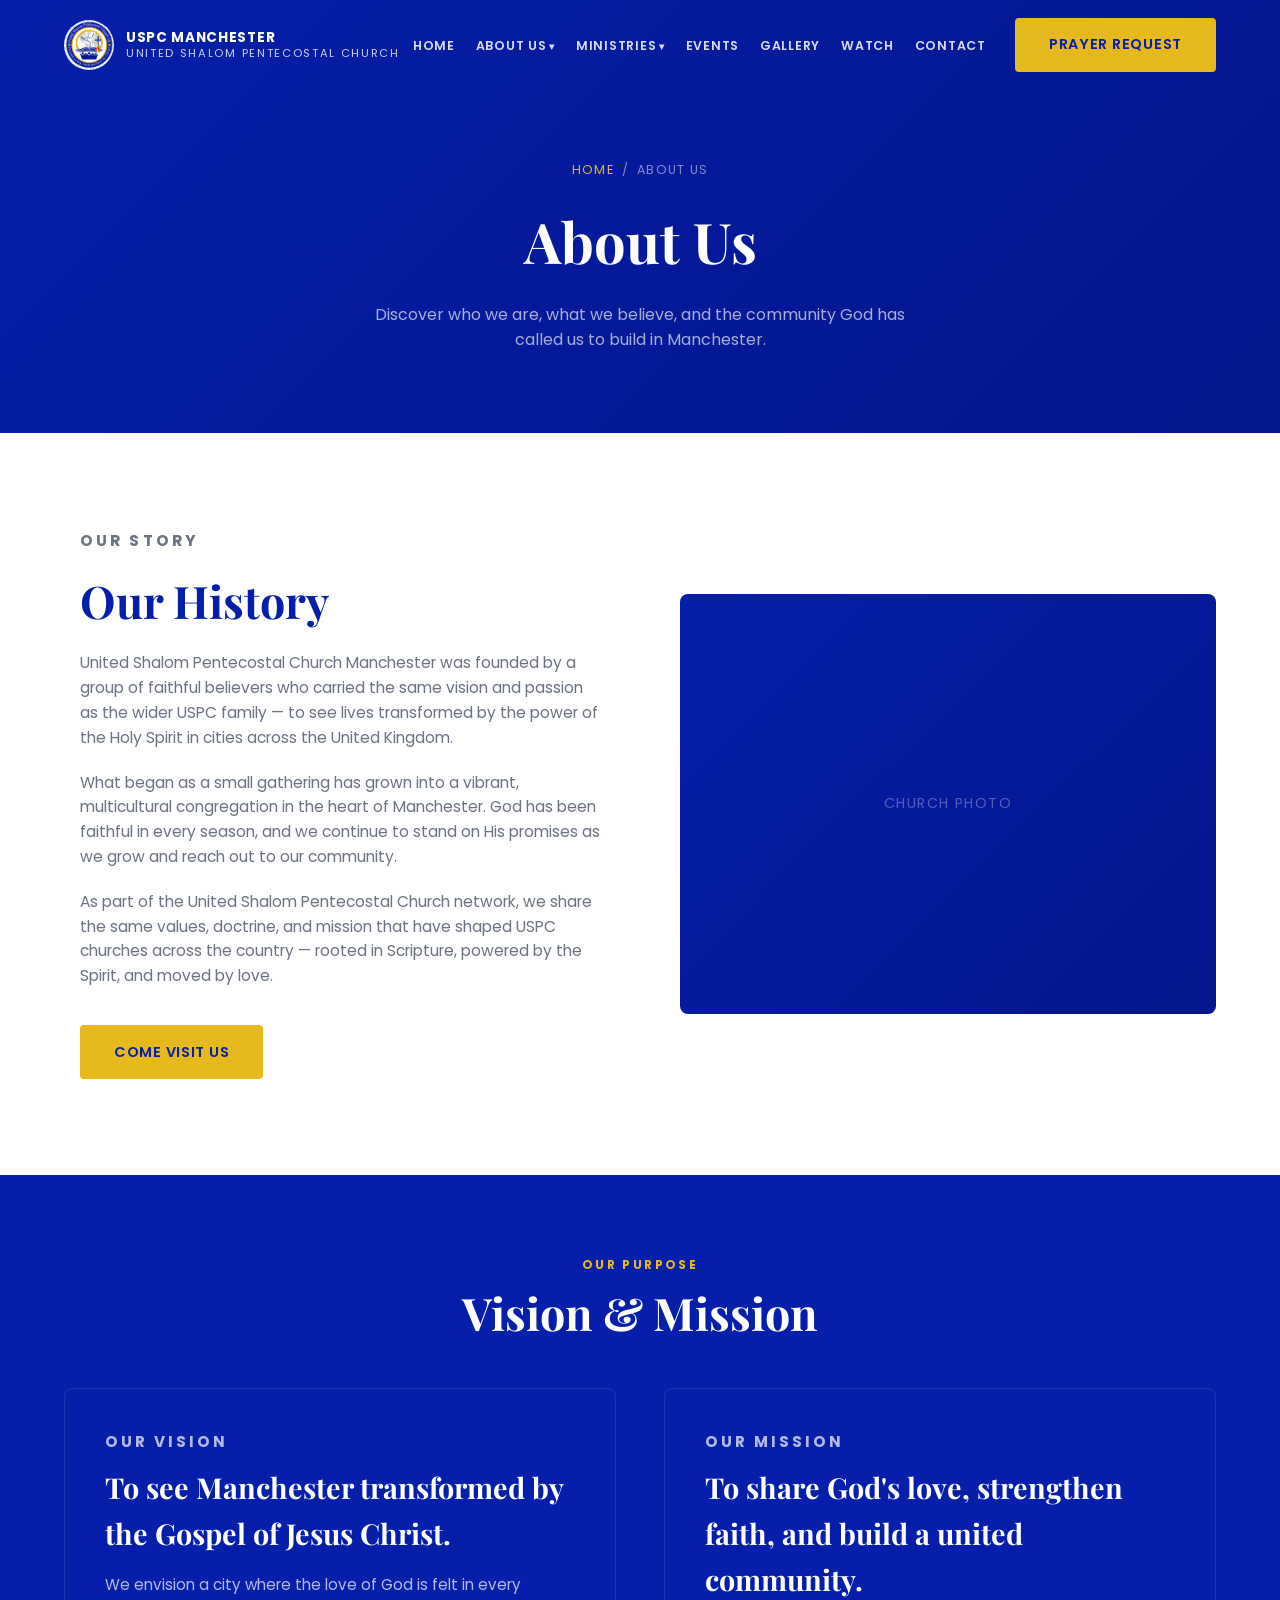
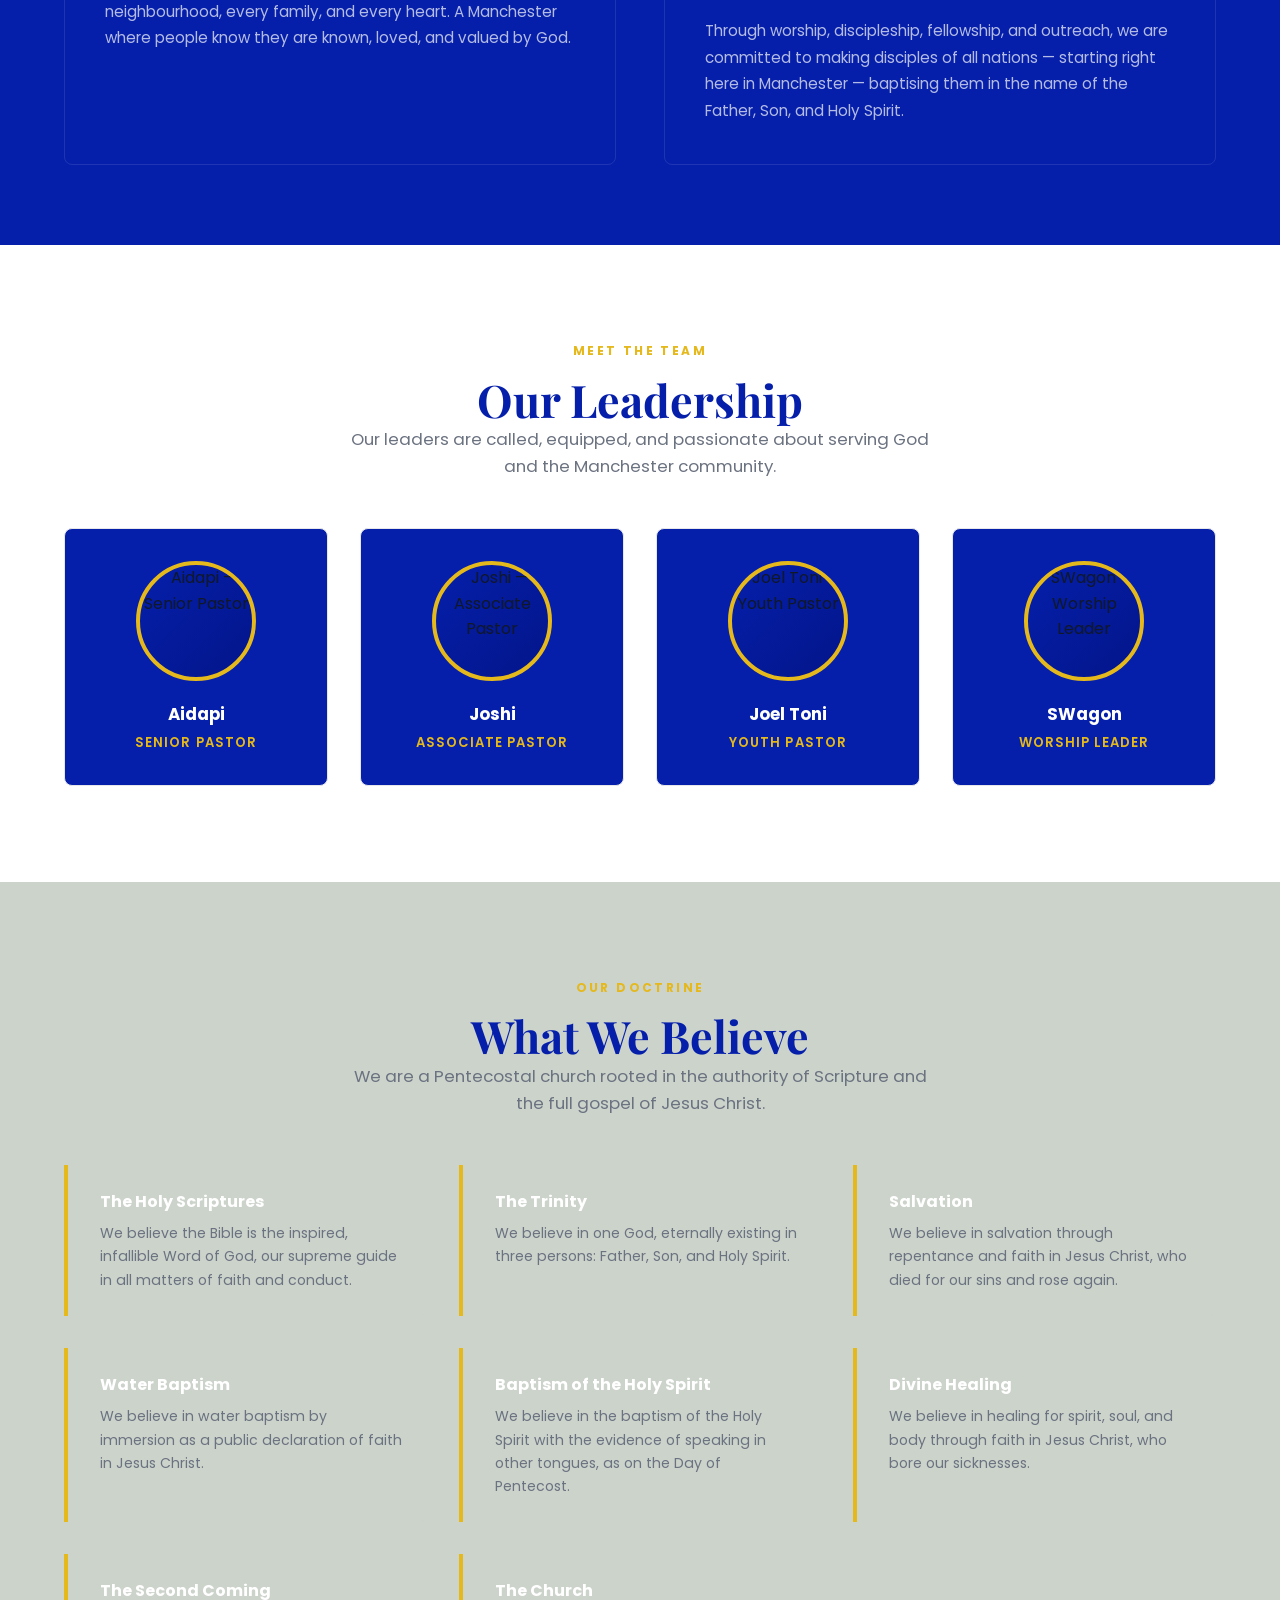
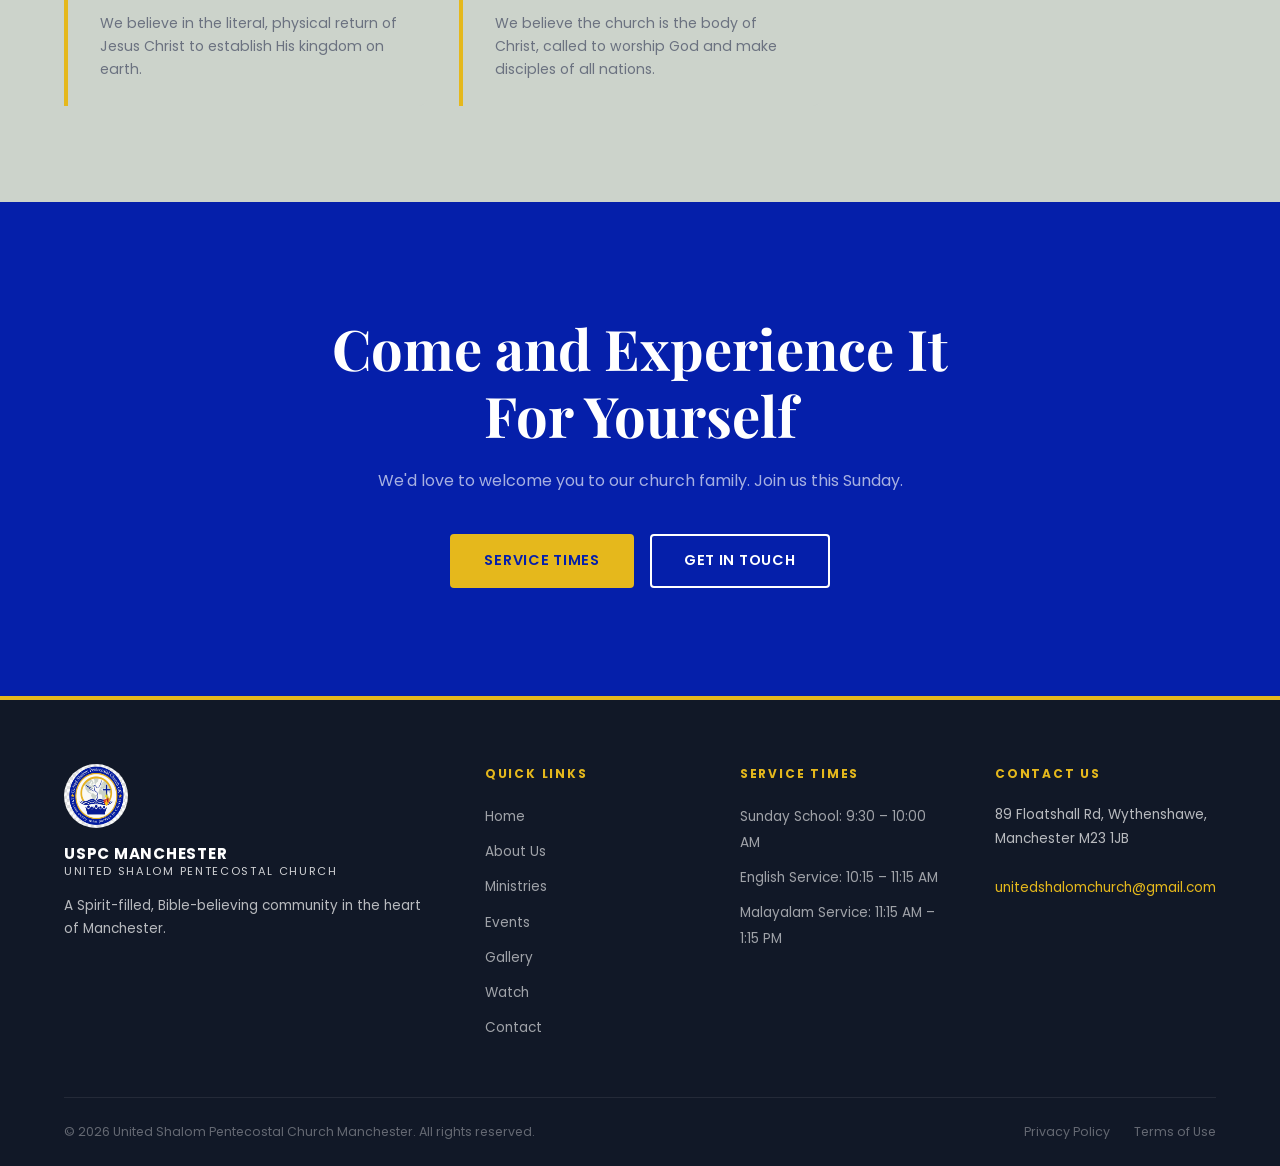
==== commit 80fd3cdb: "Rename logo file to remove space — fixes Netlify serving Renames 'USPC logo.png' → 'uspc-logo.png' s" ====
--- a/about.html
+++ b/about.html
@@ -9,7 +9,7 @@
   <link rel="preconnect" href="https://fonts.gstatic.com" crossorigin />
   <link href="https://fonts.googleapis.com/css2?family=Playfair+Display:wght@700&family=Poppins:wght@300;400;600;700&display=swap" rel="stylesheet" />
   <link rel="stylesheet" href="css/styles.css" />
-  <link rel="icon" href="https://uspcliverpool.com/wp-content/uploads/2024/11/cropped-cropped-Untitled-1-179x179.png" />
+  <link rel="icon" href="pictures/uspc-logo.png" />
   <style>
     .beliefs-grid {
       display: grid;
@@ -26,7 +26,7 @@
     .belief-card h3 {
       font-size: 1rem;
       font-weight: 700;
-      color: var(--navy);
+      color: var(--white);
       margin-bottom: 0.5rem;
     }
     .belief-card p { font-size: 0.88rem; color: var(--gray); line-height: 1.65; }
@@ -64,12 +64,12 @@
     .leader-card {
       text-align: center;
       padding: 2rem 1.5rem;
-      background: var(--white);
+      background: var(--navy);
       border-radius: 8px;
-      box-shadow: 0 2px 16px rgba(0,0,0,0.07);
-      transition: transform 0.3s ease;
-    }
-    .leader-card:hover { transform: translateY(-5px); }
+      border: 1px solid var(--border);
+      transition: transform 0.3s ease, box-shadow 0.3s ease;
+    }
+    .leader-card:hover { transform: translateY(-5px); box-shadow: 0 12px 36px rgba(212,168,67,0.12); }
     .leader-avatar {
       width: 120px;
       height: 120px;
@@ -81,7 +81,7 @@
       border: 4px solid var(--gold);
       background: linear-gradient(135deg, var(--navy), var(--purple));
     }
-    .leader-card h3 { font-size: 1.05rem; font-weight: 700; color: var(--navy); }
+    .leader-card h3 { font-size: 1.05rem; font-weight: 700; color: var(--white); }
     .leader-card p { font-size: 0.82rem; color: var(--gold); font-weight: 600; letter-spacing: 0.08em; text-transform: uppercase; margin-top: 0.25rem; }
 
     @media (max-width: 640px) {
@@ -95,7 +95,7 @@
   <nav class="navbar scrolled" id="navbar">
     <div class="container">
       <a href="index.html" class="nav-logo">
-        <img src="https://uspcliverpool.com/wp-content/uploads/2024/11/cropped-cropped-Untitled-1-179x179.png" alt="USPC Manchester Logo" />
+        <img src="pictures/uspc-logo.png" alt="USPC Manchester Logo" />
         <div class="nav-logo-text">USPC Manchester<span>United Shalom Pentecostal Church</span></div>
       </a>
       <ul class="nav-menu" id="nav-menu">
@@ -303,7 +303,7 @@
     <div class="container">
       <div class="footer-grid">
         <div class="footer-brand">
-          <img src="https://uspcliverpool.com/wp-content/uploads/2024/11/cropped-cropped-Untitled-1-179x179.png" alt="USPC Manchester" />
+          <img src="pictures/uspc-logo.png" alt="USPC Manchester" />
           <div class="nav-logo-text">USPC Manchester<span>United Shalom Pentecostal Church</span></div>
           <p>A Spirit-filled, Bible-believing community in the heart of Manchester.</p>
         </div>
--- a/css/styles.css
+++ b/css/styles.css
@@ -3,12 +3,12 @@
 /* Google Fonts imported via HTML */
 
 :root {
-  --navy:    #0d1b2a;
-  --purple:  #3b006e;
-  --gold:    #c9a227;
-  --gold-lt: #e8c653;
+  --navy:    #051FAA;
+  --purple:  #03158a;
+  --gold:    #E5B81C;
+  --gold-lt: #eecf4f;
   --white:   #ffffff;
-  --offwhite:#f7f7f7;
+  --offwhite:#CCD3CB;
   --gray:    #6b7280;
   --dark:    #111827;
   --border:  #e5e7eb;
@@ -156,19 +156,21 @@
 .nav-menu {
   display: flex;
   list-style: none;
-  gap: 0.25rem;
-  align-items: center;
+  gap: 0.1rem;
+  align-items: center;
+  flex-wrap: nowrap;
 }
 
 .nav-menu li a {
   color: rgba(255,255,255,0.85);
-  font-size: 0.82rem;
+  font-size: 0.78rem;
   font-weight: 600;
-  letter-spacing: 0.08em;
-  text-transform: uppercase;
-  padding: 0.5rem 0.75rem;
+  letter-spacing: 0.06em;
+  text-transform: uppercase;
+  padding: 0.5rem 0.6rem;
   border-radius: 4px;
   transition: color 0.2s ease;
+  white-space: nowrap;
 }
 
 .nav-menu li a:hover { color: var(--gold); }
@@ -233,7 +235,7 @@
   position: relative;
   display: flex;
   align-items: center;
-  background: linear-gradient(135deg, #0d1b2a 0%, #1a0a3e 50%, #0d1b2a 100%);
+  background: linear-gradient(135deg, #051FAA 0%, #03158a 50%, #051FAA 100%);
   overflow: hidden;
 }
 
@@ -241,9 +243,9 @@
   position: absolute;
   inset: 0;
   background-image:
-    radial-gradient(circle at 20% 50%, rgba(59, 0, 110, 0.4) 0%, transparent 50%),
-    radial-gradient(circle at 80% 20%, rgba(201, 162, 39, 0.15) 0%, transparent 40%),
-    radial-gradient(circle at 60% 80%, rgba(59, 0, 110, 0.3) 0%, transparent 40%);
+    radial-gradient(circle at 20% 50%, rgba(3, 21, 138, 0.4) 0%, transparent 50%),
+    radial-gradient(circle at 80% 20%, rgba(229, 184, 28, 0.15) 0%, transparent 40%),
+    radial-gradient(circle at 60% 80%, rgba(3, 21, 138, 0.3) 0%, transparent 40%);
 }
 
 .hero-content {
@@ -438,7 +440,7 @@
 .value-icon {
   width: 36px;
   height: 36px;
-  background: rgba(201, 162, 39, 0.12);
+  background: rgba(229, 184, 28, 0.12);
   border-radius: 50%;
   display: flex;
   align-items: center;
@@ -472,7 +474,7 @@
   width: 600px;
   height: 600px;
   border-radius: 50%;
-  background: radial-gradient(circle, rgba(59,0,110,0.5) 0%, transparent 70%);
+  background: radial-gradient(circle, rgba(3,21,138,0.5) 0%, transparent 70%);
 }
 
 .services-header {
@@ -500,8 +502,8 @@
 }
 
 .service-card:hover {
-  background: rgba(201, 162, 39, 0.1);
-  border-color: rgba(201, 162, 39, 0.3);
+  background: rgba(229, 184, 28, 0.1);
+  border-color: rgba(229, 184, 28, 0.3);
   transform: translateY(-4px);
 }
 
@@ -767,8 +769,8 @@
 
 .gallery-item:hover { opacity: 0.85; }
 .gallery-item:nth-child(1) { grid-column: span 2; grid-row: span 2; }
-.gallery-item:nth-child(2) { background: linear-gradient(135deg, #1a0a3e, #0d1b2a); }
-.gallery-item:nth-child(4) { background: linear-gradient(135deg, #2d0050, #0d1b2a); }
+.gallery-item:nth-child(2) { background: linear-gradient(135deg, #03158a, #051FAA); }
+.gallery-item:nth-child(4) { background: linear-gradient(135deg, #03158a, #051FAA); }
 
 .gallery-cta { text-align: center; margin-top: 2.5rem; }
 
@@ -840,7 +842,7 @@
 .contact-detail-icon {
   width: 44px;
   height: 44px;
-  background: rgba(201, 162, 39, 0.12);
+  background: rgba(229, 184, 28, 0.12);
   border-radius: 50%;
   display: flex;
   align-items: center;
@@ -922,7 +924,7 @@
 .form-group textarea:focus,
 .form-group select:focus {
   border-color: var(--gold);
-  box-shadow: 0 0 0 3px rgba(201, 162, 39, 0.12);
+  box-shadow: 0 0 0 3px rgba(229, 184, 28, 0.12);
 }
 
 .form-group textarea { min-height: 120px; resize: vertical; }
@@ -1010,7 +1012,7 @@
 .footer-bottom-links a:hover { color: var(--gold); }
 
 /* ===== MOBILE NAV DRAWER ===== */
-@media (max-width: 900px) {
+@media (max-width: 1100px) {
   .hamburger { display: flex; }
   .nav-cta { display: none; }
 
@@ -1170,7 +1172,7 @@
 .playlist-overlay {
   position: absolute;
   inset: 0;
-  background: rgba(13,27,42,0.55);
+  background: rgba(5,31,170,0.55);
   display: flex;
   align-items: center;
   justify-content: center;
@@ -1180,7 +1182,7 @@
   letter-spacing: 0.05em;
   transition: background 0.2s ease;
 }
-.playlist-card:hover .playlist-overlay { background: rgba(13,27,42,0.35); }
+.playlist-card:hover .playlist-overlay { background: rgba(5,31,170,0.35); }
 .playlist-card h3 {
   font-size: 0.9rem;
   font-weight: 700;
